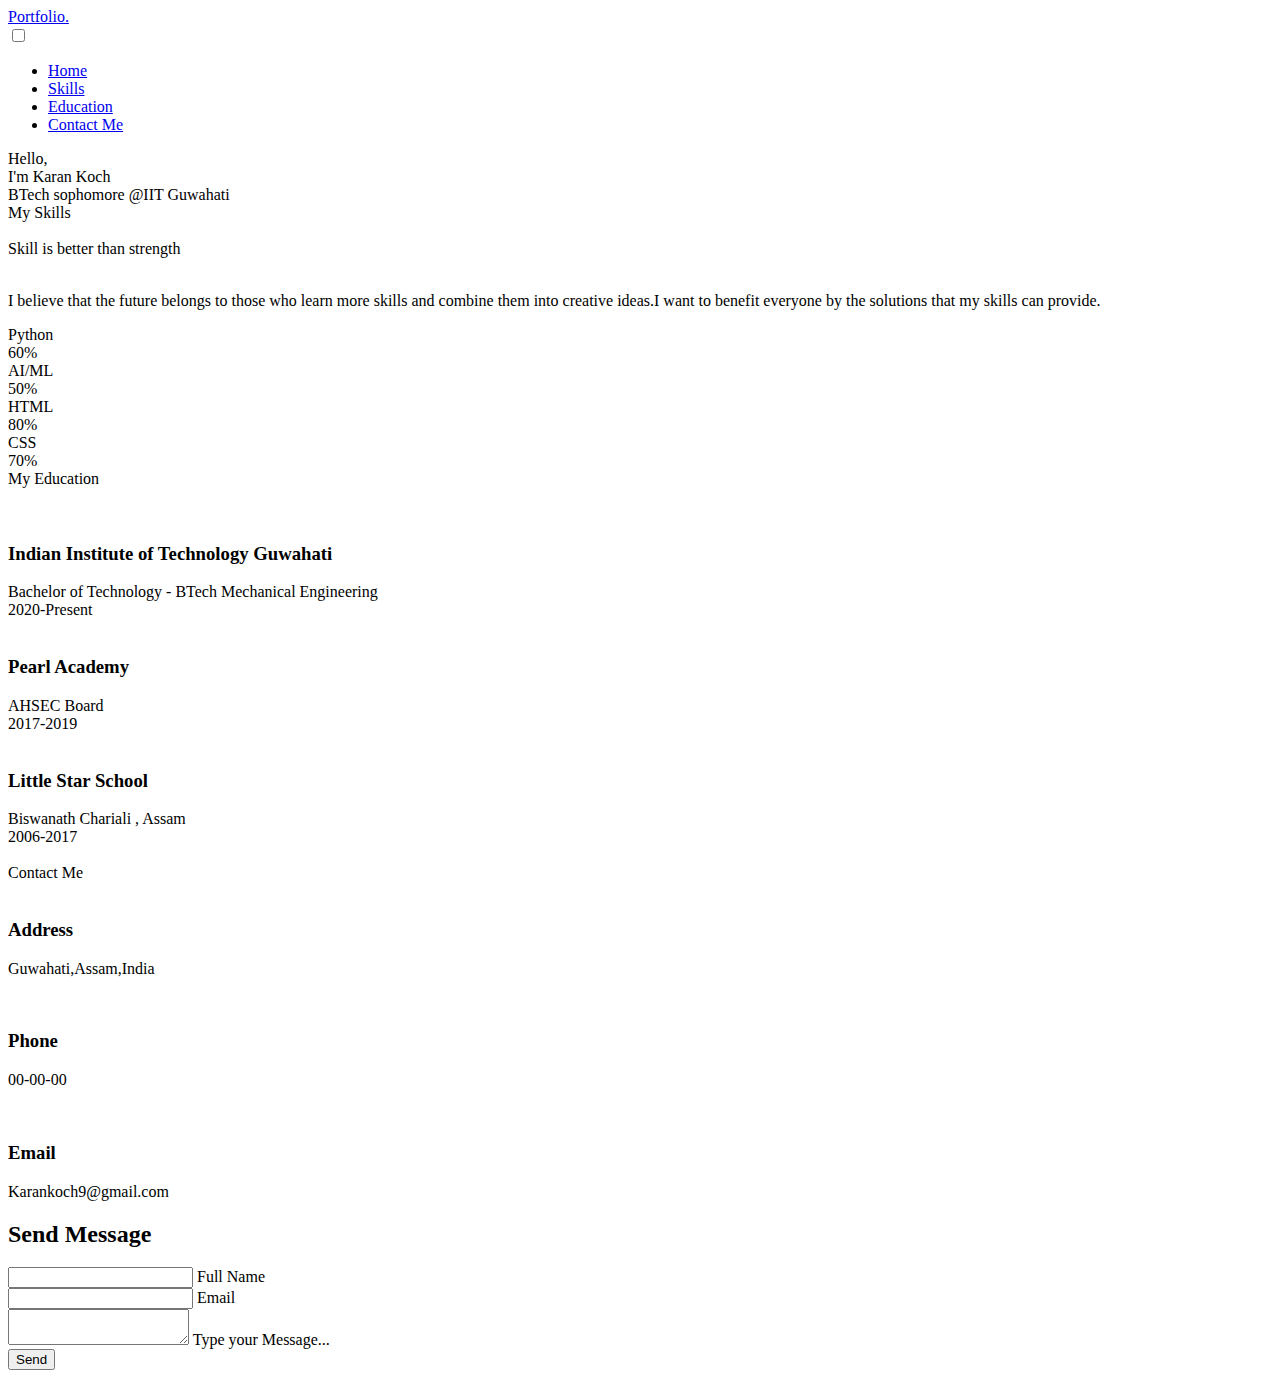
==== index.html @ 41d07df6 "Add files via upload" ====
<!DOCTYPE html>
<html lang="en">
<head>
    <meta charset="UTF-8">
    <meta http-equiv="X-UA-Compatible" content="IE=edge">
    <meta name="viewport" content="width=device-width, initial-scale=1.0">
    <title>Portfolio</title>
    <link rel="stylesheet" href="css/style.css">
    <script src="https://kit.fontawesome.com/a076d05399.js"></script>
    <script src="https://code.jquery.com/jquery-3.6.0.min.js" integrity="sha256-/xUj+3OJU5yExlq6GSYGSHk7tPXikynS7ogEvDej/m4="
  crossorigin="anonymous"></script>
  <link rel="stylesheet" href="https://cdn.jsdelivr.net/npm/@fortawesome/fontawesome-free@5.15.4/css/fontawesome.min.css" integrity="sha384-jLKHWM3JRmfMU0A5x5AkjWkw/EYfGUAGagvnfryNV3F9VqM98XiIH7VBGVoxVSc7" crossorigin="anonymous">

</head>
<body>
    <nav class="navbar" >
        <div class="Logo"><a href="#">Portfolio.</a></div>
        <input type="checkbox" id="click">
        <label for="click" class="menu-btn">
            <i class="fas fa-bars"></i>
        </label>
        <ul class="nav-list">
            <li><a href="#Home">Home</a></li>
            <li><a href="#skills">Skills</a></li>
            <li><a href="#Education">Education</a></li>
            <li><a href="#contact">Contact Me</a></li>
        </ul>         
    <div class="media-icon">
     <script type="module" src="https://unpkg.com/ionicons@5.5.2/dist/ionicons/ionicons.esm.js"></script>
     <script nomodule src="https://unpkg.com/ionicons@5.5.2/dist/ionicons/ionicons.js"></script>
     <a href="https://www.linkedin.com/in/karan-koch-929472220/ "><ion-icon name="logo-linkedin"></ion-icon></a>
     <a href="https://github.com/zinslayer "><ion-icon name="logo-github"></ion-icon></a>
     <a href=" "><ion-icon name="logo-instagram"></ion-icon></a>
    </div>
    </nav>
    <section class="Home"id="Home">
        <div class="Home-content">
          <div class="text">
          <div class="text-one">Hello,</div>
          <div class="text-two">I'm Karan Koch</div>
          <div class="text-three">BTech sophomore @IIT Guwahati</div>
          </div>
        </div>
    </section>
<script>
    $(window).on("scroll",function(){
        if($(window).scrollTop()){
            $("nav").addClass("white");
        }
        else{
            $("nav").removeClass("white");
        }
    })
</script>

<section class="skills" id="skills">
    <div class="content">
     <div class="title">My Skills</div>
     &nbsp;
     <div class="skill-details">
     <div class="left">
       <div class="topic">Skill is better than strength</div>
       &nbsp;
       <p> 
           I believe that the future belongs to those who learn more skills and combine them into creative ideas.I want to 
           benefit everyone by the solutions that my skills can provide.
       </p>
     </div>
    <div class="xbox">
    <div class="boxes">
        <div class="box">
            <div class="topic">Python</div>
            <div class="num">60%</div>
        </div>
    </div>
    <div class="boxes">
        <div class="box">
            <div class="topic">AI/ML</div>
            <div class="num">50%</div>
        </div>
    </div>
    <div class="boxes">
        <div class="box">
            <div class="topic">HTML</div>
            <div class="num">80%</div>
        </div>
    </div>
    <div class="boxes">
        <div class="box">
            <div class="topic">CSS</div>
            <div class="num">70%</div>
        </div>
    </div>
    </div>
    </div>
    </div>
</section>


<section><div class="topics"></div>
    <div class="title">My Education</div>
    &nbsp;
<section class="Education" id="Education">
    <img class="img-k" src="image/k.png" alt="">
    <div class="single">
    <div class="edu">
        <div class="ed">
            <div class="edtopic"><h3> Indian Institute of Technology Guwahati</h3></div>
            <div class="stream">Bachelor of Technology - BTech Mechanical Engineering</div>
            <div class="num1">2020-Present</div>
        </div>
    </div>
    &nbsp;
    <div class="edu">
        <div class="ed">
            <div class="edtopic"><h3>Pearl Academy</h3></div>
            <div class="stream">AHSEC Board</div>
            <div class="num1">2017-2019</div>
        </div>
    </div>
    &nbsp;
    <div class="edu">
        <div class="ed">
            <div class="edtopic"><h3>Little Star School</h3></div>
            <div class="stream">Biswanath Chariali , Assam</div>
            <div class="num1">2006-2017</div>
        </div>
    </div>
    &nbsp;
    </div>
</section>
</section>
<section class="contact" id="contact">
     <div class="info">Contact Me</div>
     &nbsp;
       <div class="container">
        <div class="single">
        <div class="box">
            <div class="icon"><i class="fa fa-map-marker" aria-hidden="true"></i></div>
            <div class="text">
                <h3>Address</h3>
                <p>Guwahati,Assam,India</p>
            </div>
        </div>
        &nbsp;
        <div class="box">
            <div class="icon"><i class="fa fa-mobile" aria-hidden="true"></i></div>
            <div class="text">
                <h3>Phone</h3>
                <p>00-00-00</p>
            </div>
        </div>
        &nbsp;
        <div class="box">
            <div class="icon"><i class="fa fa-envelope" aria-hidden="true"></i></div>
            <div class="text">
                <h3>Email</h3>
                <p>Karankoch9@gmail.com</p>
            </div>
        </div>
        </div>
         <div class="contactForm">
    <form>
        <h2>Send Message</h2>
        <div class="inputbox">
            <input type="text" name="" required="required">
            <span>Full Name</span>
        </div>
        <div class="inputbox">
            <input type="text" name="" required="required">
            <span>Email</span>
        </div>
        <div class="inputbox">
            <textarea required="required"></textarea>
            <span>Type your Message...</span>
        </div>
        <div class="input-box">
            <input type="submit" name="" value="Send">
        </div>
    </form>
         </div>
</section>

</body>
</html>
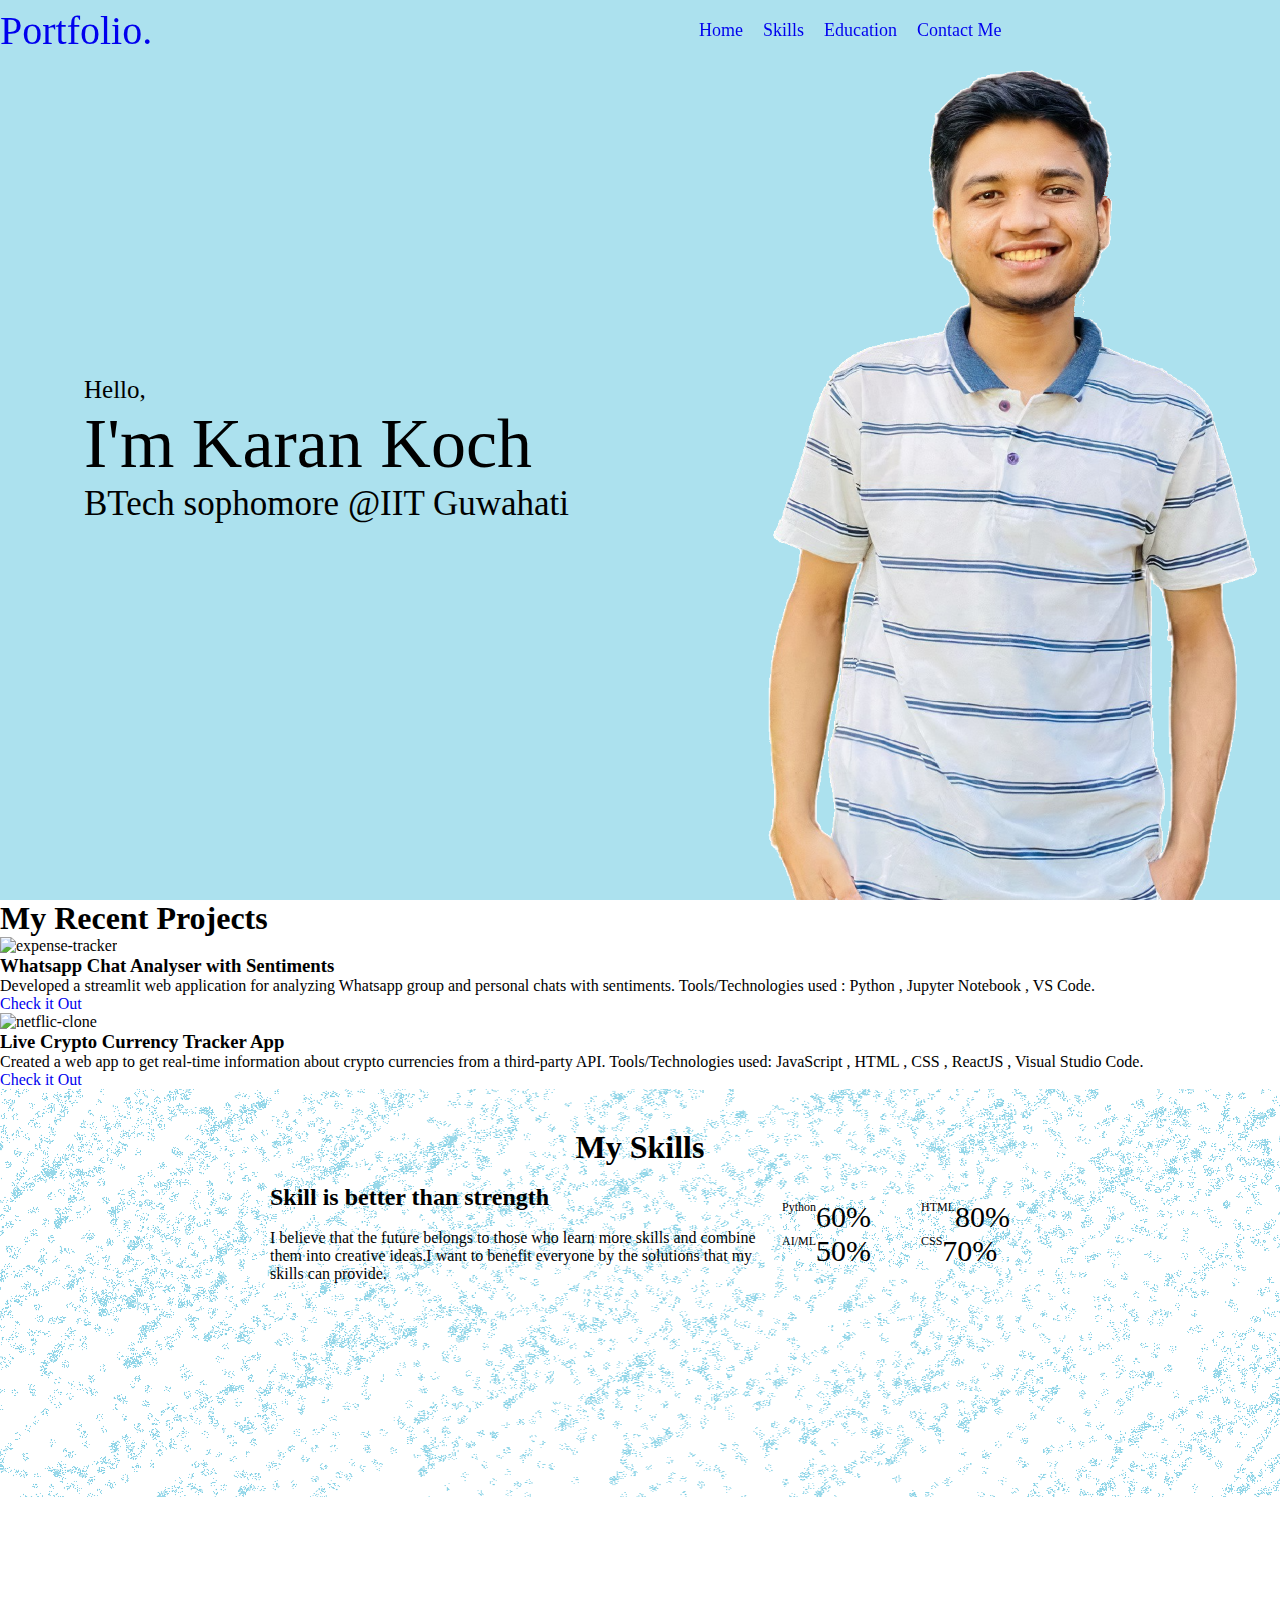
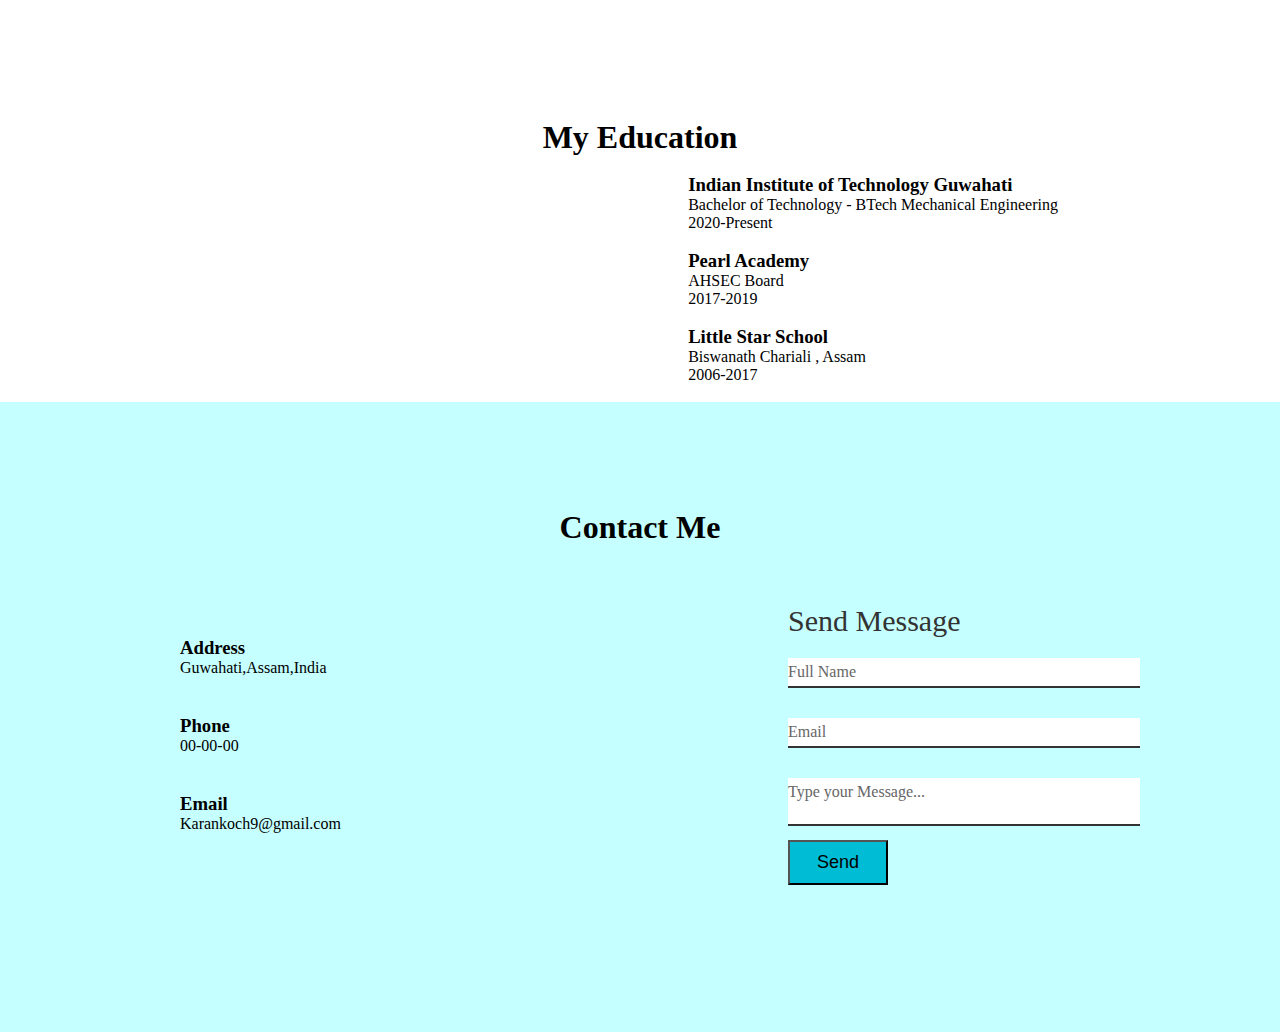
==== commit 035a6db0: "Update index.html" ====
--- a/index.html
+++ b/index.html
@@ -5,7 +5,7 @@
     <meta http-equiv="X-UA-Compatible" content="IE=edge">
     <meta name="viewport" content="width=device-width, initial-scale=1.0">
     <title>Portfolio</title>
-    <link rel="stylesheet" href="css/style.css">
+    <link rel="stylesheet" href="css/index.css">
     <script src="https://kit.fontawesome.com/a076d05399.js"></script>
     <script src="https://code.jquery.com/jquery-3.6.0.min.js" integrity="sha256-/xUj+3OJU5yExlq6GSYGSHk7tPXikynS7ogEvDej/m4="
   crossorigin="anonymous"></script>
@@ -52,7 +52,41 @@
         }
     })
 </script>
-
+    
+<section class="projects" id="projects">
+    <h1 class="projects-title"> My Recent Projects</h1>
+    <div class="projects-container">
+      <div class="project-container project-card">
+        <img
+          src="image/website2.png"
+          alt="expense-tracker"
+          loading="lazy"
+          class="project-pic"
+        />
+        <h3 class="project-title">Whatsapp Chat Analyser with Sentiments</h3>
+        <p class="project-details">
+            Developed a streamlit web application for analyzing Whatsapp group and personal chats with sentiments.
+            Tools/Technologies used : Python , Jupyter Notebook , VS Code.
+        </p>
+        <a href="https://whatsapp-analysis-sentiments.herokuapp.com/" target="_blank" class="https://whatsapp-analysis-sentiments.herokuapp.com/">Check it Out</a>
+      </div>
+      <div class="project-container project-card">
+        <img
+          src="image/website1.png"
+          alt="netflic-clone"
+          loading="lazy"
+          class="project-pic"
+        />
+        <h3 class="project-title">Live Crypto Currency Tracker App</h3>
+        <p class="project-details">
+            Created a web app to get real-time information about crypto currencies from a third-party API.
+            Tools/Technologies used: JavaScript , HTML , CSS , ReactJS , Visual Studio Code.
+        </p>
+        <a href="https://live-crypto-tracker-react.herokuapp.com/" target="_blank" class="https://live-crypto-tracker-react.herokuapp.com/">Check it Out</a>
+      </div>
+    </div>
+  </section>
+</section>
 <section class="skills" id="skills">
     <div class="content">
      <div class="title">My Skills</div>
--- a/css/index.css
+++ b/css/index.css
@@ -0,0 +1,340 @@
+*{@import url('https://fonts.googleapis.com/css2?family=Roboto+Slab&family=Roboto:wght@400;500;700&display=swap');
+    margin: 0;
+    padding: 0;
+    box-sizing: border-box;
+    text-decoration: none;
+}
+
+.nav{
+    width: 100%;
+    padding: 20px 0;
+    font-family: 'Roboto', sans-serif;
+    font-family: 'Roboto Slab', serif;
+    top: 0;
+    transition: 1s ease;  
+      
+}
+
+nav.navbar{
+    width: 100%;
+    margin: auto;
+    display:flex;
+    align-items: center;
+    justify-content: space-between;
+    position: fixed;
+    
+}
+.Logo {
+    font-size: 40px;
+    font-weight: 500;
+    color: blue;
+    
+}
+.nav-list{
+    display: flex;
+    padding: auto;
+}
+.nav-list li{
+    list-style: none;
+    padding: 20px 10px;
+    font-size: 18px;
+    font-size: 500;
+    color: #e8edf0;
+}
+nav .menu-btn i{
+    font-size: 22px;
+    cursor:pointer;
+    display: none;
+}
+#click{display: none;}
+@media (max-width: 940px){
+nav .menu-btn i{
+    display: block;
+    
+}
+.nav-list {
+        position: absolute;
+        top: 80px;
+        left:-100%;
+        background: #82e7eb;
+        height: 100vh;
+        width: 100%;
+        display: block;
+        text-align: centre;
+        transition: all 0.3s ease;
+    }
+#click:checked~ .nav-list{left: 0%;}
+.nav-list li{margin: 40px 0;
+text-align: center;
+font-size: 20px;}
+.nav-list li a{font-size: 20px;}
+}
+.nav-list li a:hover{
+    color: #ff5ea2;
+}
+.Home .text .text-one{
+      font-size: 25px;
+}
+.Home .text .text-two{
+    font-size: 70px
+}
+.Home .text .text-three{
+    font-size: 35px;
+    
+}
+.Home .Home-content{
+    height: 100%;
+    width: 90%;
+    margin: auto;
+    display: flex;
+    flex-direction: column;
+    justify-content: center;
+}
+section.Home{
+    height: 100vh;
+    width: 100%;
+    background: url("../image/background.png") no-repeat;
+    background-position: center;
+    background-size:cover;
+    background-attachment:fixed;
+    font-family: 'Roboto', sans-serif;
+    font-family: 'Roboto Slab', serif;
+    
+}
+
+.white{
+    background: #fdfdfb;
+    display: flex;
+}
+.media-icon{
+    display: flex;
+    
+}
+.skills{
+    height: 50vh;
+    background-position: center;
+    background-size: cover;
+    background-attachment: fixed;
+    display: flex;
+    background: url("../image/bkg2.png") no-repeat;
+}
+.skills .content .title{
+    display: flex;
+    justify-content: center;
+}
+.skills .content .title span{
+    font-size: 30px;
+    font-weight: 600;
+    padding-bottom: 8px;
+    position: relative;
+}
+.skill-details{
+    display: flex;
+    align-items: center;
+    justify-content: center;
+    
+}
+.content{
+    padding: 40px 0;
+}
+.topics{
+    padding: 130px 0;
+}
+.content .left{
+    width: 40%;
+}
+.content .left .topic{
+    text-align: justify;
+    font-weight: bold;
+    font-size: 150%;
+}
+
+.content .skill-details .boxes .box{
+    width: calc(100% / 2 - 20px);
+}
+.box{
+    display: flex;
+    justify-content: space-between;
+
+    
+}
+.topic{
+    font-size: 12px;
+}
+.num{
+    font-size: 30px;
+    font-weight: 500;
+    
+}
+.xbox{
+    -webkit-column-count: 2;
+    -webkit-column-gap: 50px;
+    text-align: justify;
+
+    background: url("../image/bkg2.png") no-repeat;
+    
+}
+.content .title{
+    font-weight: bold;
+    font-size: 200%;
+}
+.title{
+    font-weight: bold;
+    font-size: 200%;
+    text-align: center;
+}
+.img-k{
+    width: 244px;
+    object-fit: cover;
+    border-radius: 12px;
+}
+.topics{
+    display: flex;
+    justify-content: center;
+    font-weight: bold;
+    font-size: 200%;
+    padding: 90px 0;
+    
+}
+.Education{
+    display: flex;
+    justify-content:space-evenly;
+    
+}
+.single{
+    -webkit-column-count: 1;
+    -webkit-column-gap: 50px;
+    text-align: justify;
+}
+.contact .info{
+    justify-content: center;
+    font-weight: bold;
+    font-size: 200%;
+    display: flex;
+     
+}
+.contact .container .box{
+    justify-content: left;
+}
+.contact{
+    position: relative;
+    min-height: 70vh;
+    padding: 50px 100px;
+    display: flex;
+    justify-content: center;
+    align-items: center;
+    flex-direction: column;
+    background: url("../image/bkg3.png") no-repeat;
+
+}
+.container{
+    display: flex;
+    justify-content:space-between;
+    align-items: center;
+    width: 100%;
+
+}
+.text{
+    display: flex;
+    margin-left: 20px;
+    font-size: 16px;
+    flex-direction: column;
+    font-weight: 300;
+}
+.icon{
+    min-width: 60px;
+    height: 60px;
+    display: flex;
+    justify-content: center;
+    align-items: center;
+    border-radius: 50%;
+    font-size: 22px;
+}
+.contactForm{
+    width: 40%;
+    padding: 40px;
+}
+.contactForm h2{
+    font-size: 30px;
+    color: #333;
+    font-weight: 500;
+}
+.contactForm .inputbox{
+    position: relative;
+    width: 100%;
+    margin-top: 10px;
+}
+.contactForm .inputbox input,
+.contactForm .inputbox textarea
+{
+    width:100%;
+    padding: 5px 0;
+    font-size: 16px;
+    margin: 10px 0;
+    border: none;
+    border-bottom: 2px solid #333;
+    outline: none;
+    resize: none;
+}
+.contactForm .inputbox span{
+    position: absolute;
+    left: 0;
+    padding: 5px 0;
+    font-size: 16px;
+    margin: 10px 0;
+    pointer-events: none;
+    transition: 0.5s;
+    color: #666;
+}
+.contactForm .inputbox input:focus~ span,
+.contactForm .inputbox input:valid~ span,
+.contactForm .inputbox textarea:focus~ span,
+.contactForm .inputbox textarea:focus~ span
+{
+    color: #e91e63;
+    font-size: 12px;
+    transform: translateY(-20px);
+}
+.contactForm .input-box input[type="submit"]
+{
+    width: 100px;
+    background: #00bcd4;
+    color:#fdfdf;
+    cursor:pointer;
+    padding:10px;
+    font-size:18px;
+
+}
+@media (max-width: 991px)
+{
+     .contact
+     {
+         padding: 0px;
+     }
+     .container
+     {
+         flex-direction:column;
+        
+     }
+     .container .info
+     {width:100%}
+}
+@media(max-width:991px)
+{
+    .skill-details{
+        flex-direction:column;
+    }
+}
+@media(max-width:991px)
+{
+    .Education{
+        flex-direction:column;
+        padding:0 20px;
+    }
+}
+
+
+  
+
+
+
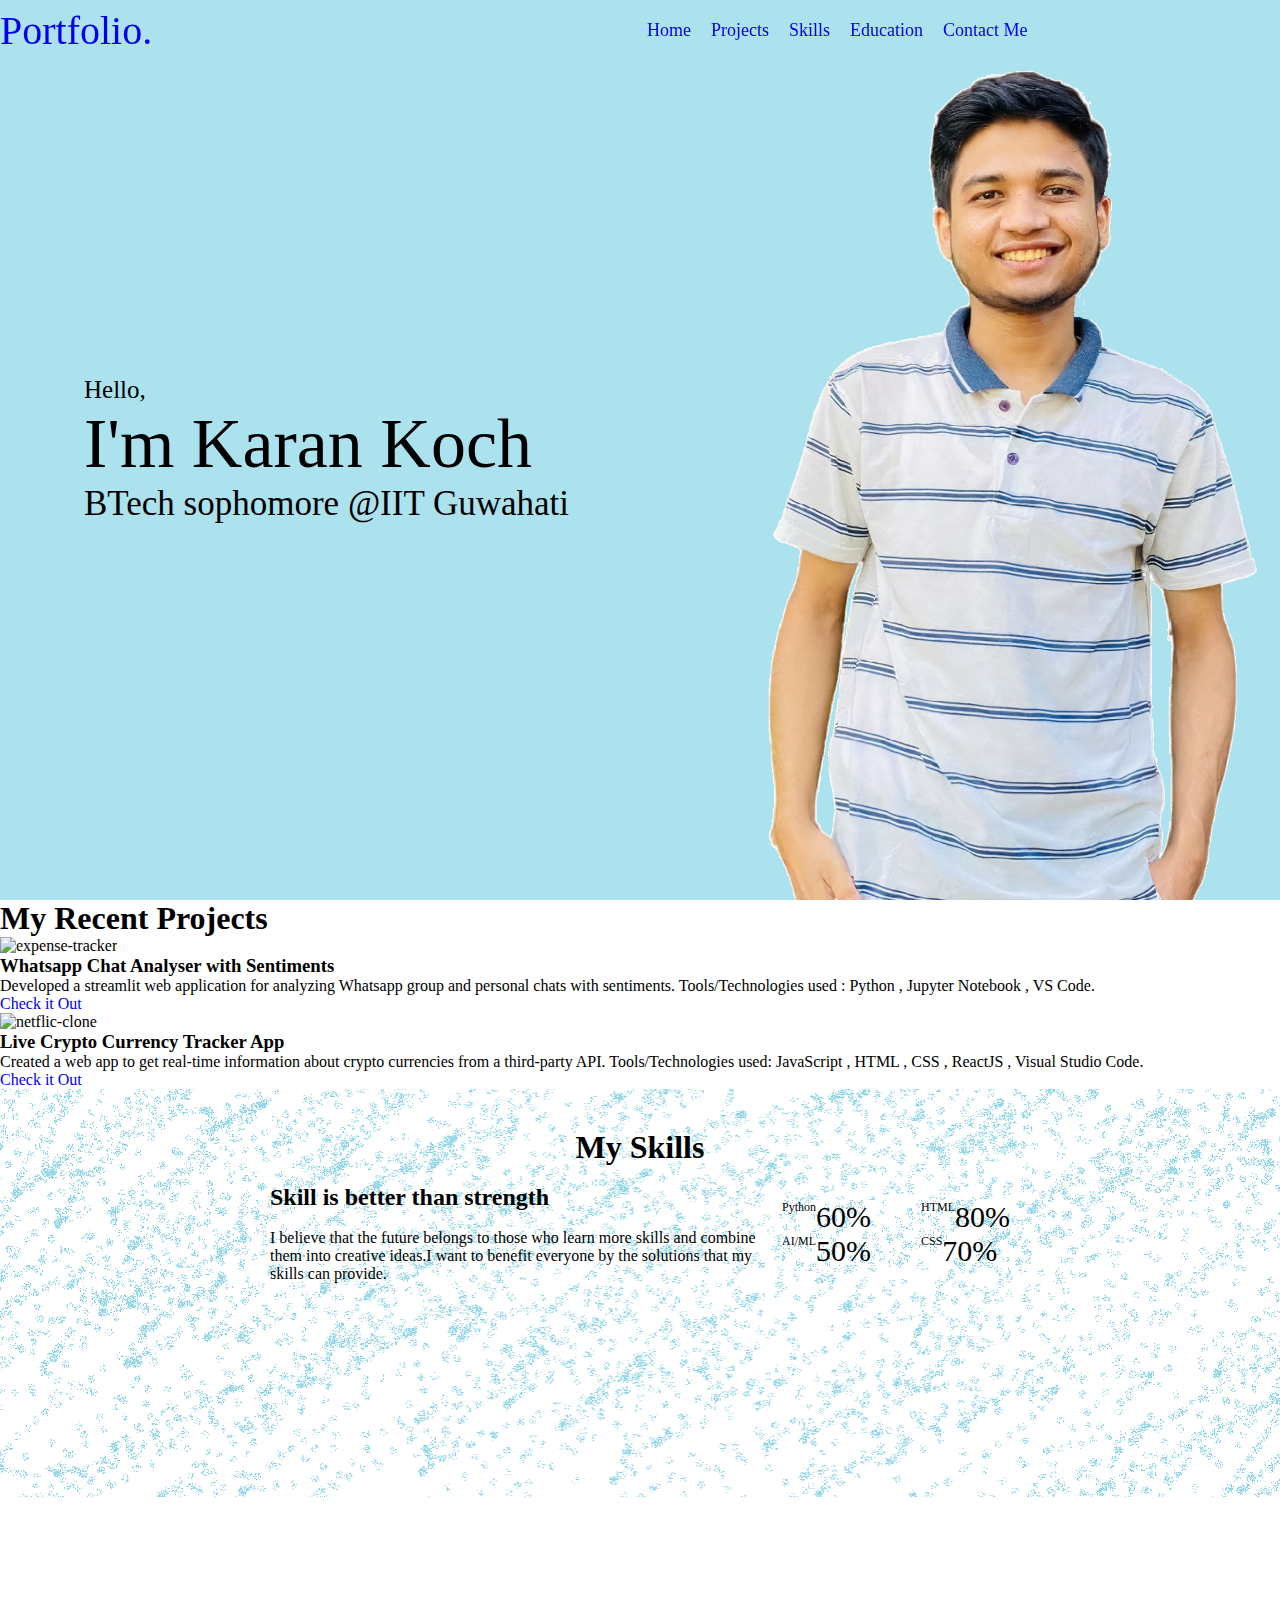
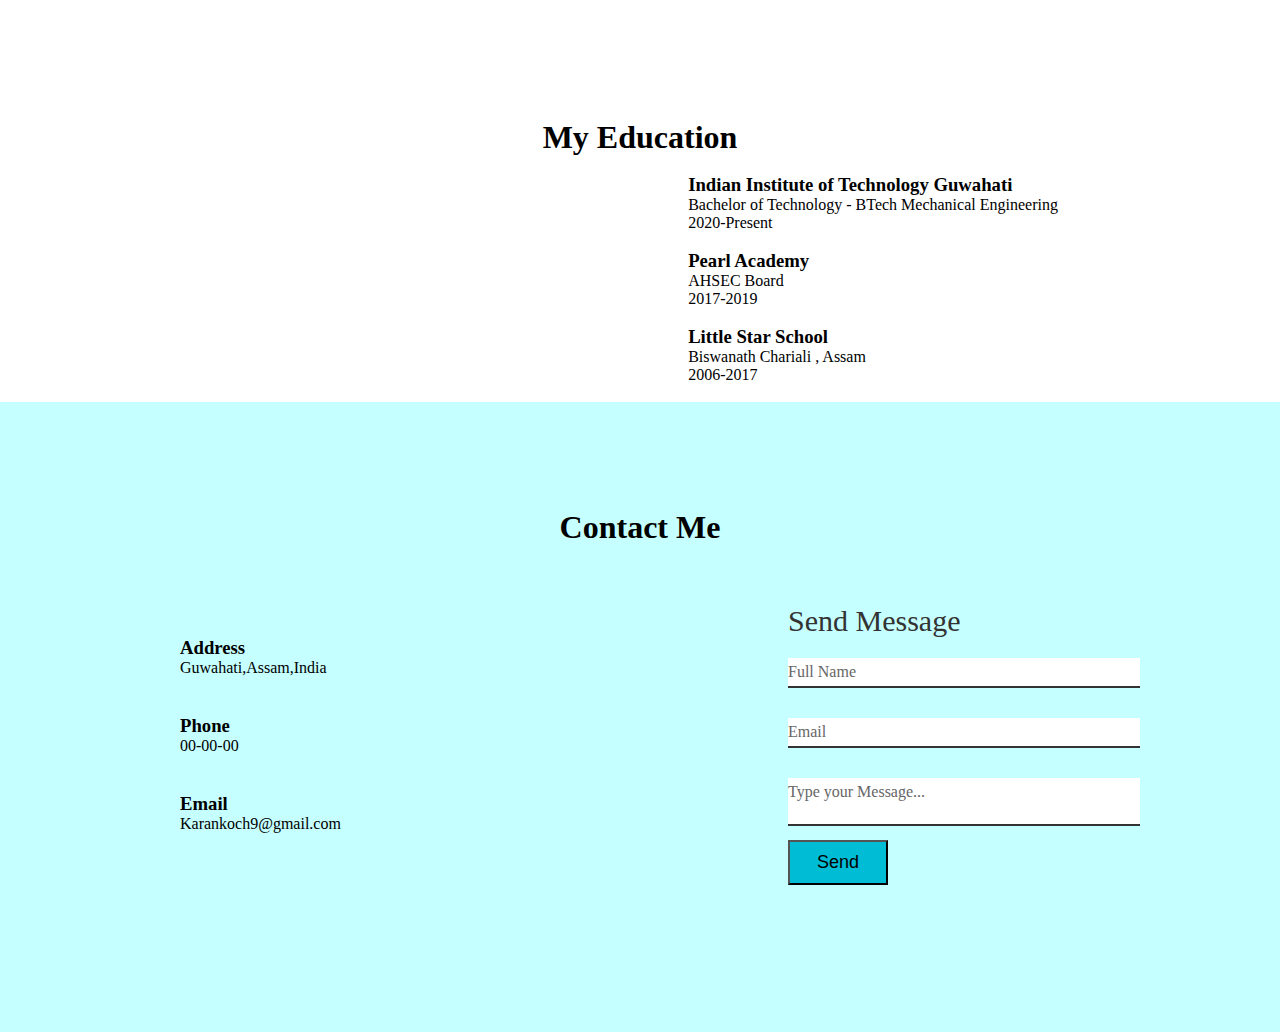
==== commit 39b4ffec: "Update index.html" ====
--- a/index.html
+++ b/index.html
@@ -21,6 +21,7 @@
         </label>
         <ul class="nav-list">
             <li><a href="#Home">Home</a></li>
+            <li><a href="#Projects">Projects</a></li>
             <li><a href="#skills">Skills</a></li>
             <li><a href="#Education">Education</a></li>
             <li><a href="#contact">Contact Me</a></li>
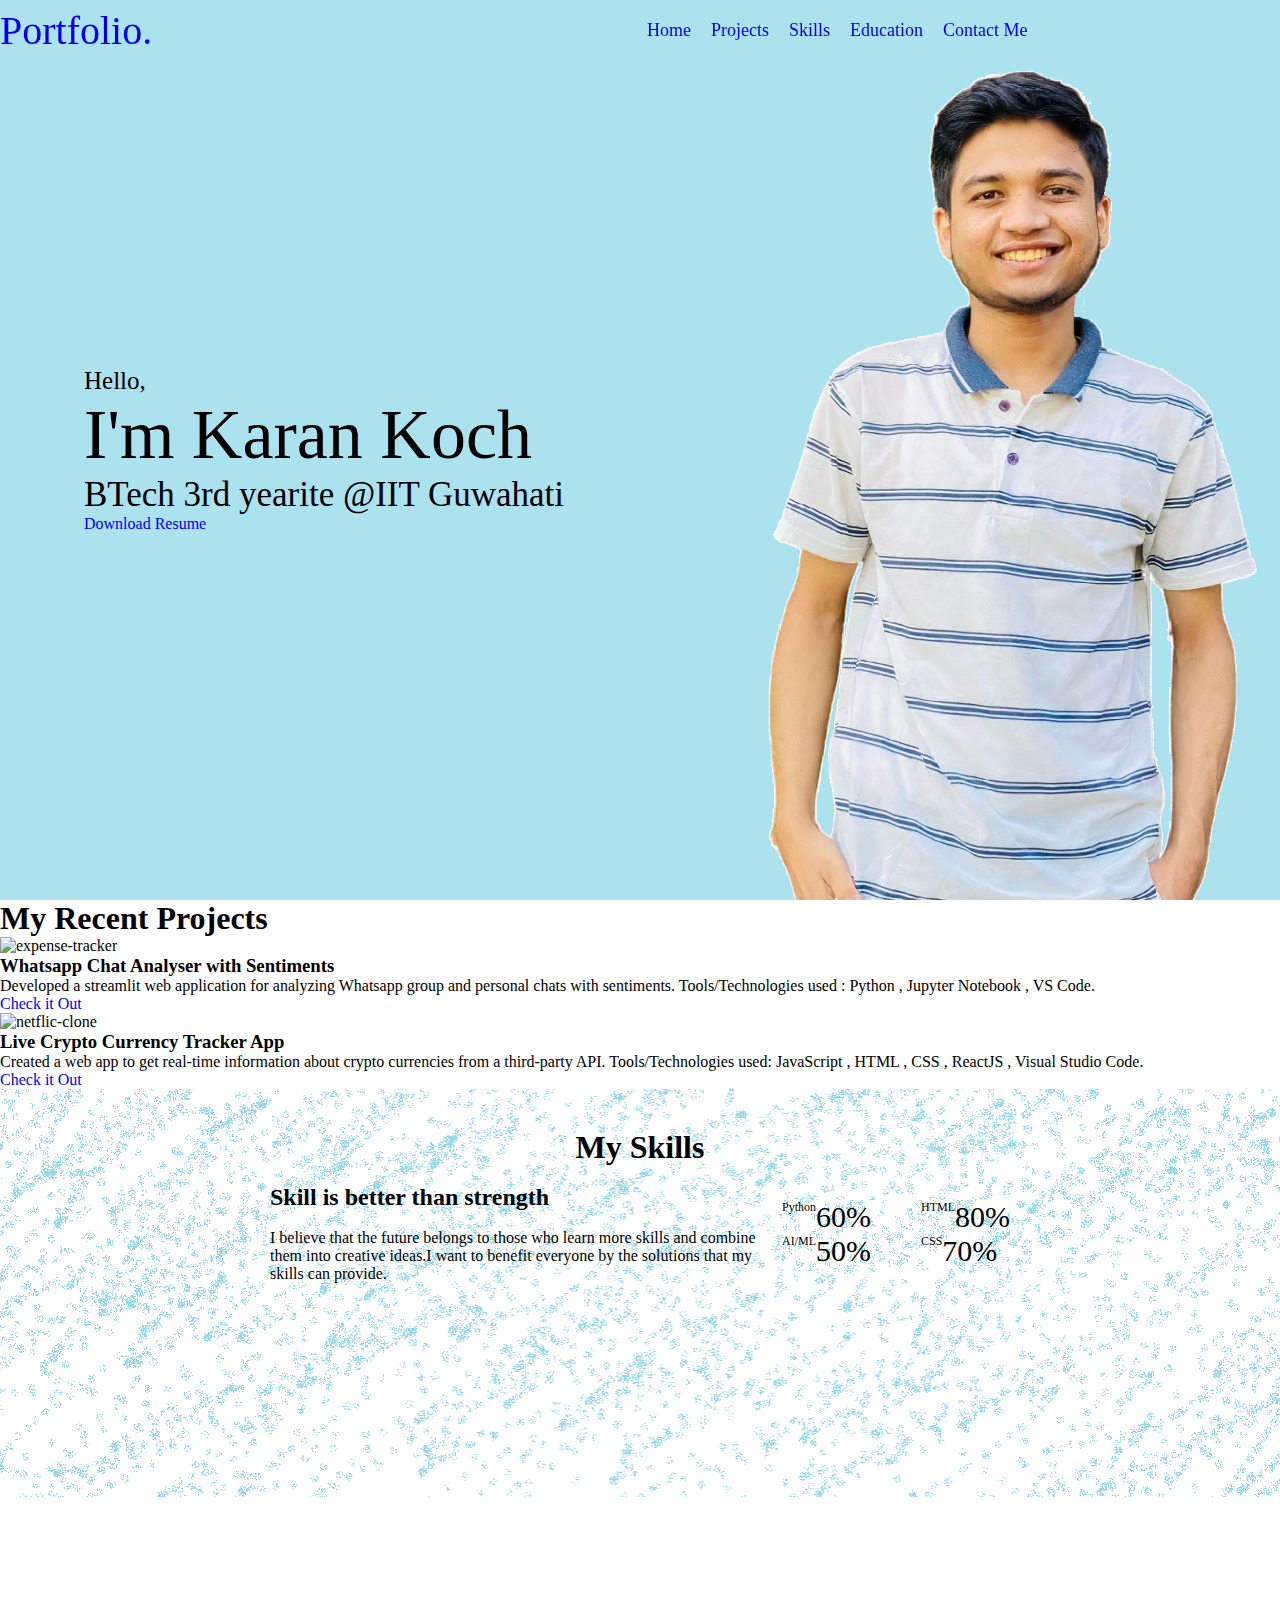
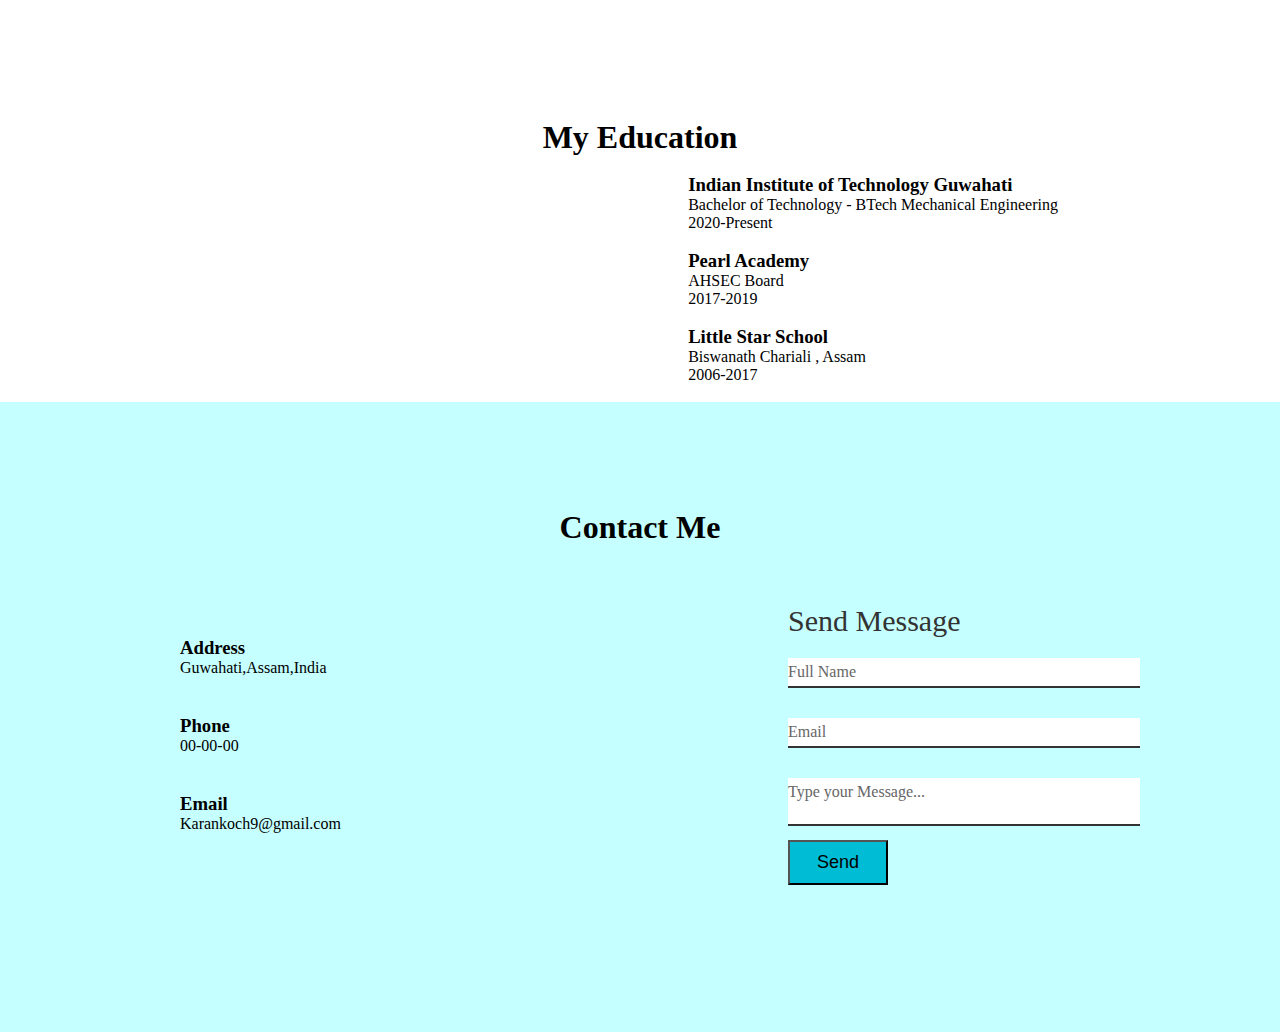
==== commit b4a657fa: "Update index.html" ====
--- a/index.html
+++ b/index.html
@@ -39,7 +39,14 @@
           <div class="text">
           <div class="text-one">Hello,</div>
           <div class="text-two">I'm Karan Koch</div>
-          <div class="text-three">BTech sophomore @IIT Guwahati</div>
+          <div class="text-three">BTech 3rd yearite @IIT Guwahati</div>
+          
+           <div className="header__buttons">
+            <a href="/image/resume.pdf" className="btn btn-outline" download>Download Resume
+            </a>
+          </div>    
+              
+              
           </div>
         </div>
     </section>
@@ -59,7 +66,7 @@
     <div class="projects-container">
       <div class="project-container project-card">
         <img
-          src="image/website2.png"
+          src="image/photo.png"
           alt="expense-tracker"
           loading="lazy"
           class="project-pic"
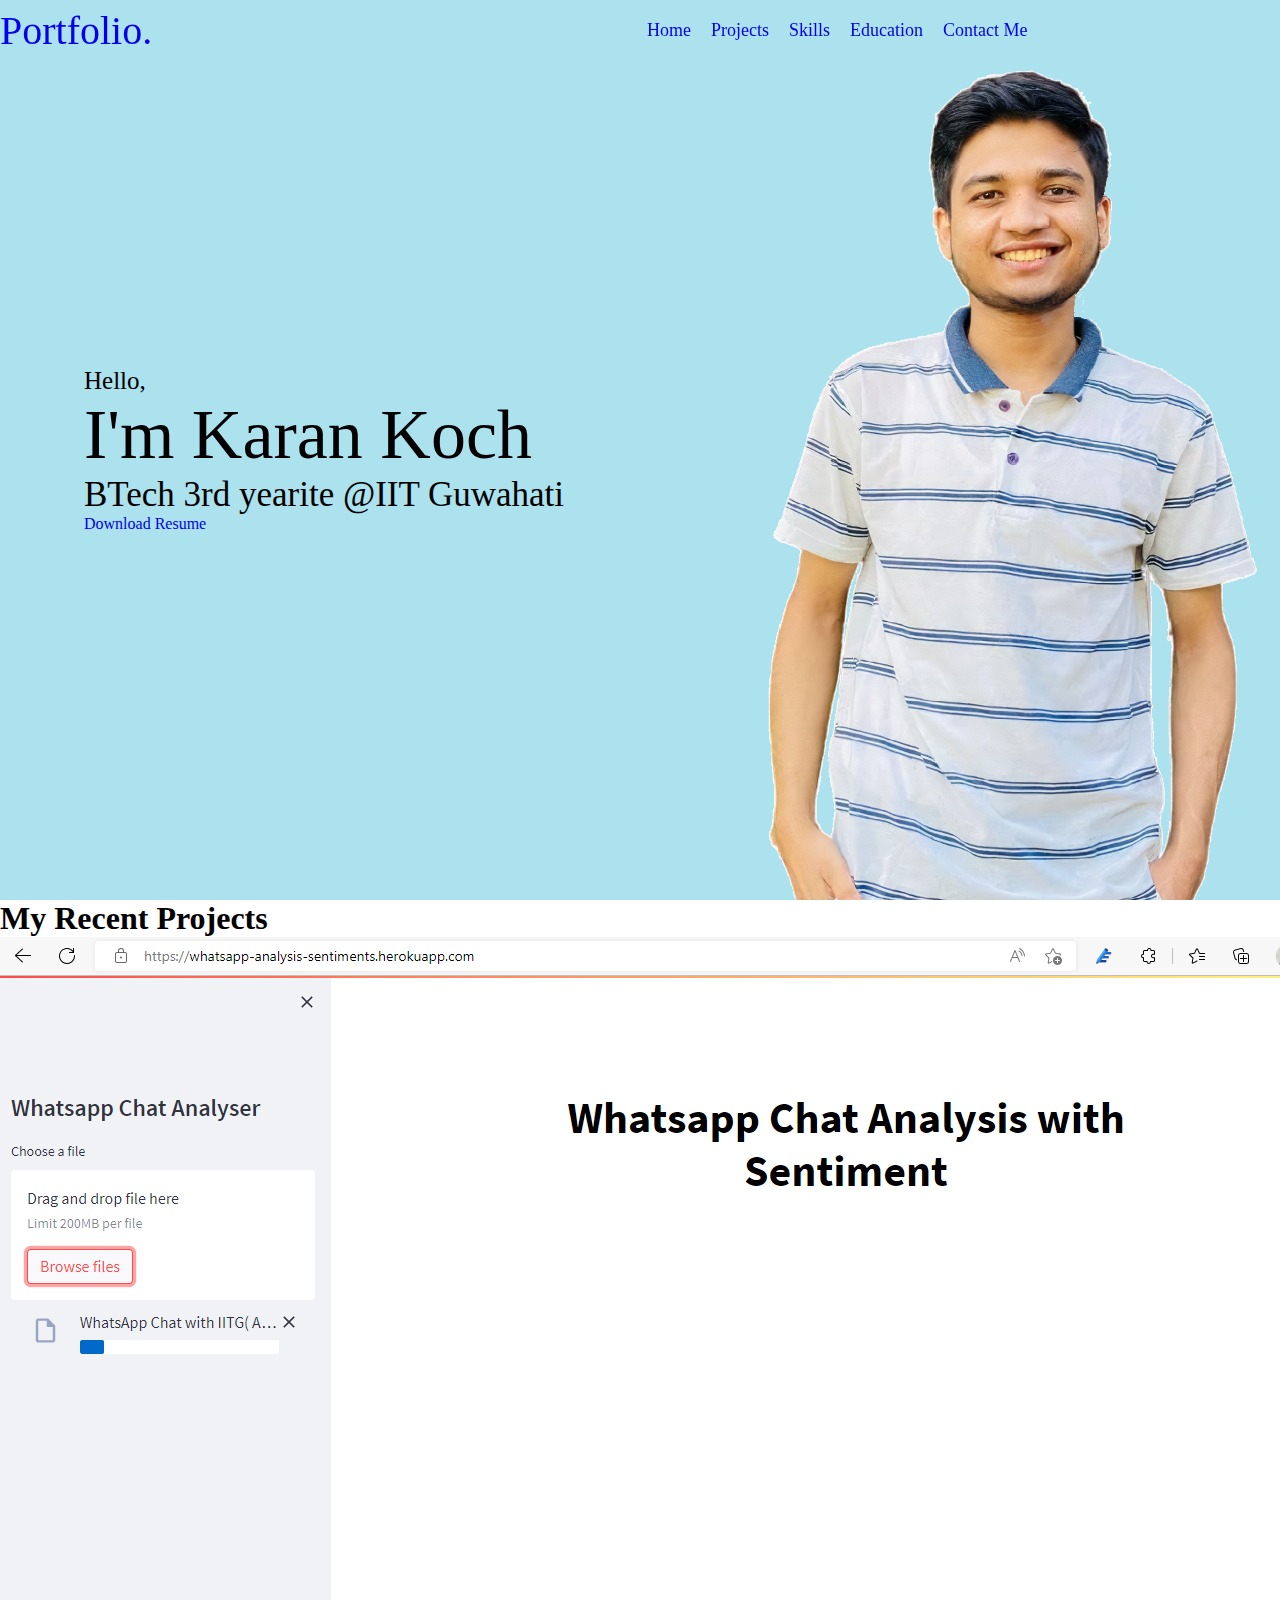
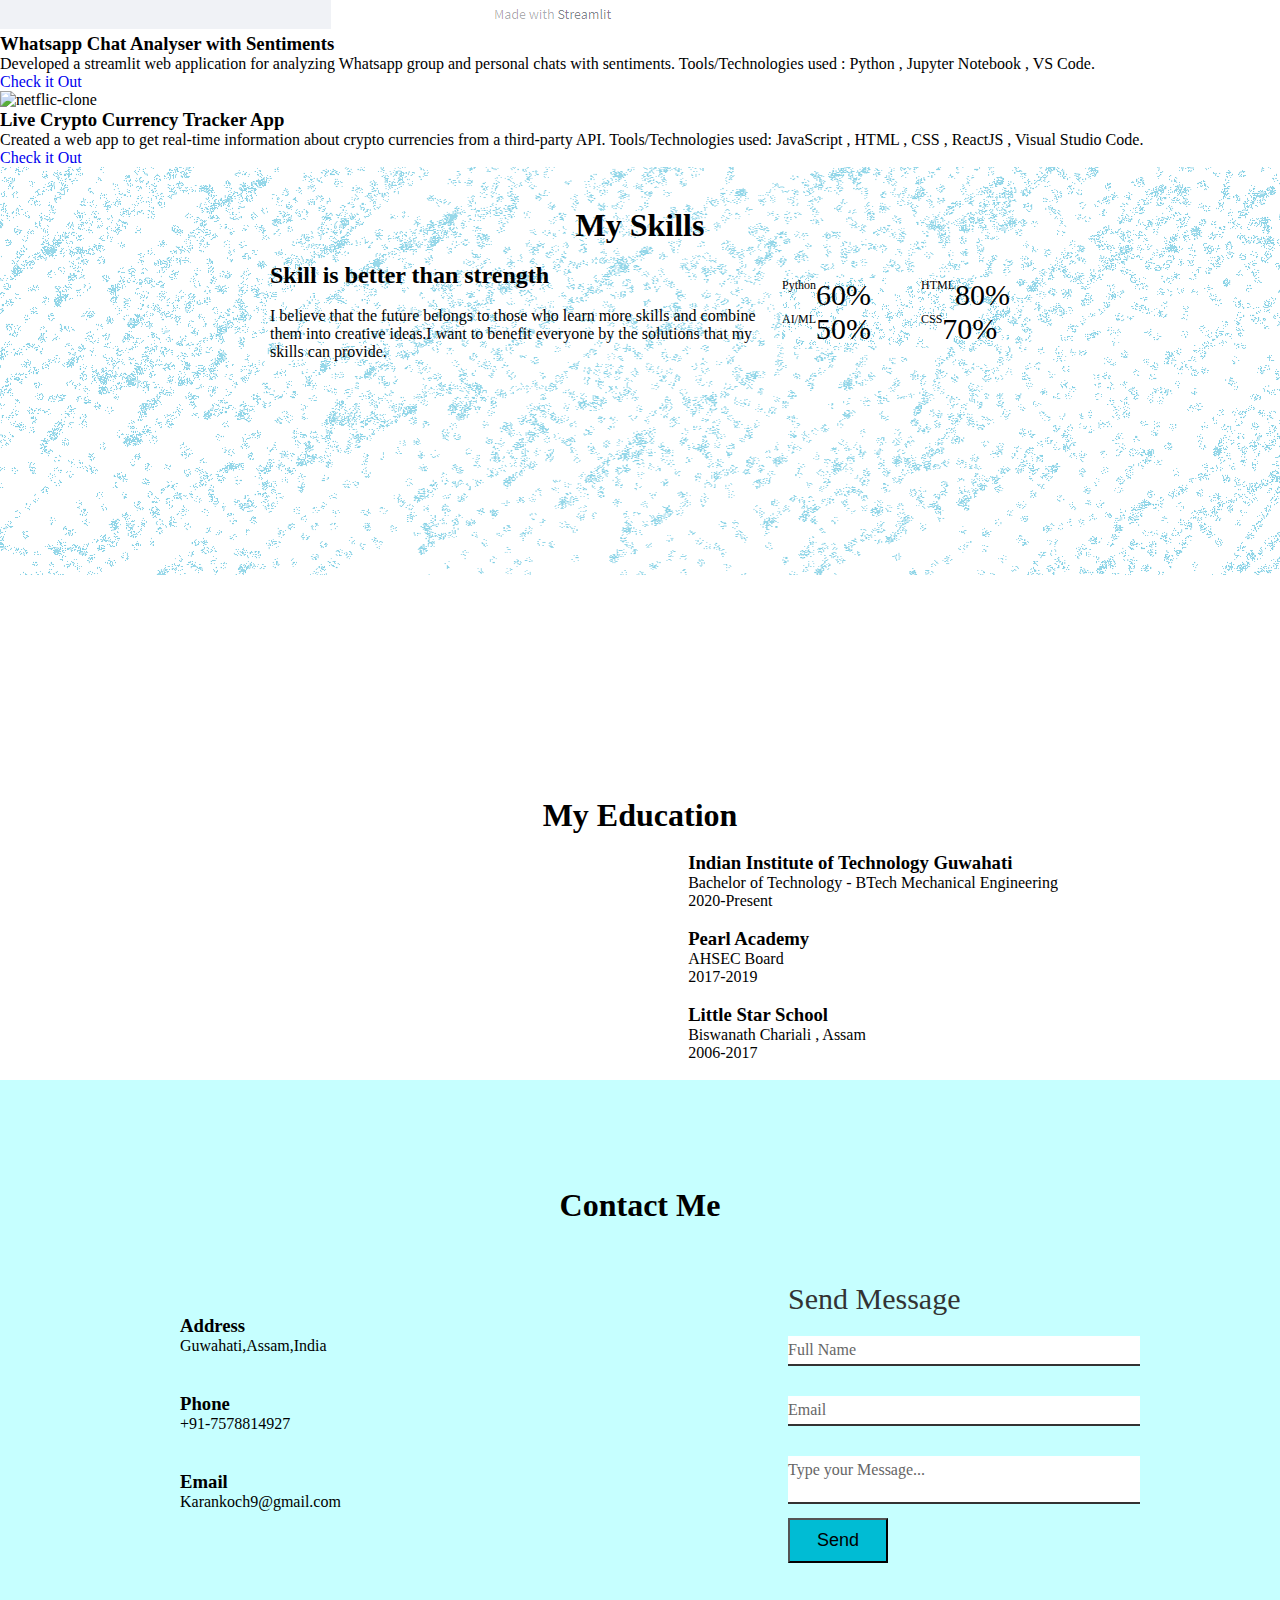
==== commit a5c8ef58: "Update index.html" ====
--- a/index.html
+++ b/index.html
@@ -42,7 +42,7 @@
           <div class="text-three">BTech 3rd yearite @IIT Guwahati</div>
           
            <div className="header__buttons">
-            <a href="/image/resume.pdf" className="btn btn-outline" download>Download Resume
+            <a href="./image/resume.pdf" className="btn btn-outline" download>Download Resume
             </a>
           </div>    
               
@@ -189,7 +189,7 @@
             <div class="icon"><i class="fa fa-mobile" aria-hidden="true"></i></div>
             <div class="text">
                 <h3>Phone</h3>
-                <p>00-00-00</p>
+                <p>+91-7578814927</p>
             </div>
         </div>
         &nbsp;
